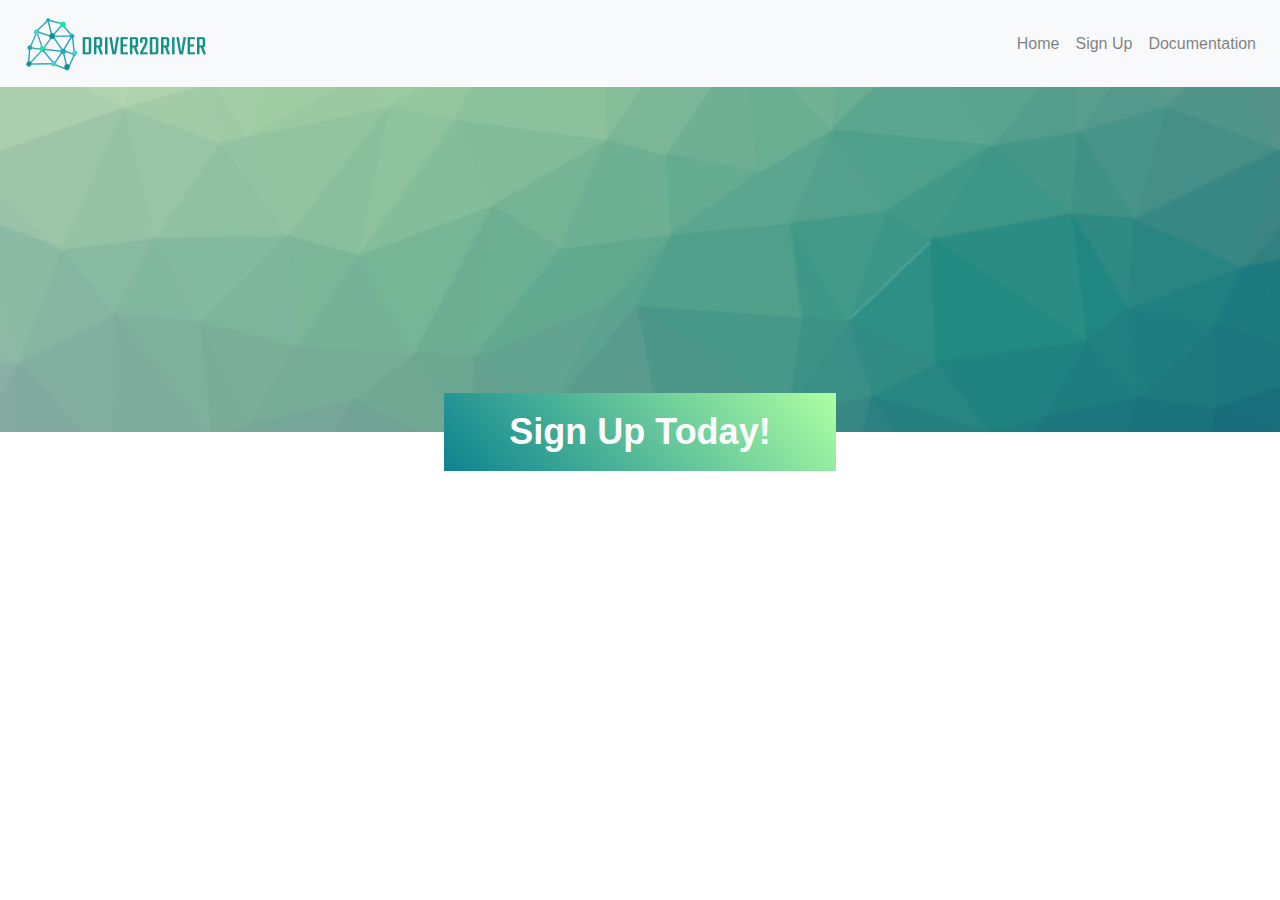
==== signup.html @ 65a9e49e "bruh moment" ====
<!doctype html>
<html>
<head>
<link rel="stylesheet" href="https://stackpath.bootstrapcdn.com/bootstrap/4.4.1/css/bootstrap.min.css" integrity="sha384-Vkoo8x4CGsO3+Hhxv8T/Q5PaXtkKtu6ug5TOeNV6gBiFeWPGFN9MuhOf23Q9Ifjh" crossorigin="anonymous">
<link rel="stylesheet" href="https://stackpath.bootstrapcdn.com/bootstrap/4.4.1/css/bootstrap.min.css" integrity="sha384-Vkoo8x4CGsO3+Hhxv8T/Q5PaXtkKtu6ug5TOeNV6gBiFeWPGFN9MuhOf23Q9Ifjh" crossorigin="anonymous">
<link rel="stylesheet" href="css/stylesheet.css">
<link rel="stylesheet" href="https://cdnjs.cloudflare.com/ajax/libs/animate.css/3.7.2/animate.min.css">
<link href="https://fonts.googleapis.com/css?family=Oswald&display=swap" rel="stylesheet">
      
</head>


<!---NavBar--->
<section id="nav-bar">
<nav class="navbar navbar-expand-lg  navbar-light bg-light justify-content-right sticky-top">
  <a href="index.html" class="navbar-brand"><img src="img/logo.png" class="img-fluid"> </a>
  <button class="navbar-toggler" type="button" data-toggle="collapse" data-target="#navbarNav" aria-controls="navbarNav" aria-expanded="false" aria-label="Toggle navigation">
	<span class="navbar-toggler-icon"></span>
  </button>
	<div class="collapse navbar-collapse justify-content-end" id="navbarNav">
		<ul class="nav navbar-nav">
		<li class="nav-item">
			<a class="nav-link" href="#">Home<span class="nav-pill sr-only">(current)</span></a>
		</li>
		<li class="nav-item">
			<a class="nav-link" href="#">Sign Up</a>
		</li>
		<li class="nav-item">
			<a class="nav-link" href="#">Documentation</a>
		</li>
		</ul>
		</div>
	</nav>
</section>

<!-- ##### Title Area Start ##### -->
    <div class="titleheader-area bg-img" style="background-image: url(img/cool-background.png);">
        <div class="titleheaderContent">
            <h2>Sign Up Today!</h2>
        </div>
    </div>
    <!-- bg gradients -->
    <div class="color-gradient"></div>
 <!-- ##### Title Area End ##### -->
---- css/stylesheet.css ----
/* title header */
.titleheader-area {
  position: relative;
  z-index: 10;
  width: 100%;
  height: 345px; }
  @media only screen and (min-width: 992px) and (max-width: 1199px) {
    .titleheader-area {
      height: 270px; } }
  @media only screen and (min-width: 768px) and (max-width: 991px) {
    .titleheader-area {
      height: 250px; } }
  @media only screen and (max-width: 767px) {
    .titleheader-area {
      height: 220px; } }
  .titleheader-area .titleheaderContent {
    position: absolute;
    width: 392px;
    height: 78px;
    bottom: -39px;
    left: 50%;
    margin-left: -196px;
    z-index: 100;
      background: rgb(13,130,145);
      background: linear-gradient(48deg, rgba(13,130,145,1) 0%, rgba(173,255,162,1) 100%);rgba(13,130,145,1) 100%); rgba(13,145,20,1) 100%);progid:DXImageTransform.Microsoft.gradient(startColorstr="#007eda",endColorstr="#fb1506",GradientType=1);
    text-align: center; }
    @media only screen and (max-width: 767px) {
      .titleheader-area .titleheaderContent {
        width: 280px;
        margin-left: -140px; } }
    .titleheader-area .titleheaderContent h2 {
      font-size: 36px;
      color: #ffffff;
      margin-bottom: 0;
      line-height: 78px;
      font-weight: 900; }
      @media only screen and (min-width: 768px) and (max-width: 991px) {
        .titleheader-area .titleheaderContent h2 {
          font-size: 30px; } }
      @media only screen and (max-width: 767px) {
        .titleheader-area .titleheaderContent h2 {
          font-size: 26px; } }

/* header image css */
.bg-img {
  background-position: center center;
  background-size: cover;
  background-repeat: no-repeat; }
  
.bg-overlay2 {
  position: relative;
  z-index: 2;
  background-position: center center;
  background-size: cover; }
  .bg-overlay2::after {
    background-color: rgba(21, 4, 48, 0.5);
    position: absolute;
    z-index: -1;
    top: 0;
    left: 0;
    width: 100%;
    height: 100%;
    content: ""; }

.flibson{
        font-family: 'Oswald', sans-serif;
        font-size: 48px;
        color: gray;
      }

.h3margin{
      margin-top: 12px;
      margin-left: 90px;
      margin-right: 90px;
}

/* Fonts and Text Classes */
.dmg {
	font-family: 'Oswald', sans-serif;
	font-weight: 900;
	padding: 50px 50px 20px; }

.fonttheme {
	font-family: 'Oswald', sans-serif;
	font-size: 150%;
      color:gray;
}
	
.fonttheme-sm {
	font-family: 'Oswald', sans-serif;
	font-size: 75%;
      padding: 25px 50px 25px 50px;
      }

.fonttheme-sm {
	font-family: 'Oswald', sans-serif;
	font-size: 75%;
      padding: 0px 50px 0px 50px;
      }
	
.fontpadding {
	padding: 25px 50px; }
	
/* Image Classes */

.smimg {
	padding: 70px 25px 20px 30px;
	max-width: 500px;
	width: 100%}
	
.image-fluid-custom {
	max-width: 400px; }
	
.fit {
	width: 225px;
	height: auto; }
	
.row {
	padding: 0 !important;
	margin: 0 !important; }
	
.bruhimage {
margin-top:  75px;  }

.margintop {
Margin-top:  100px; }

.marginfooter {
Margin-top:  100px; }
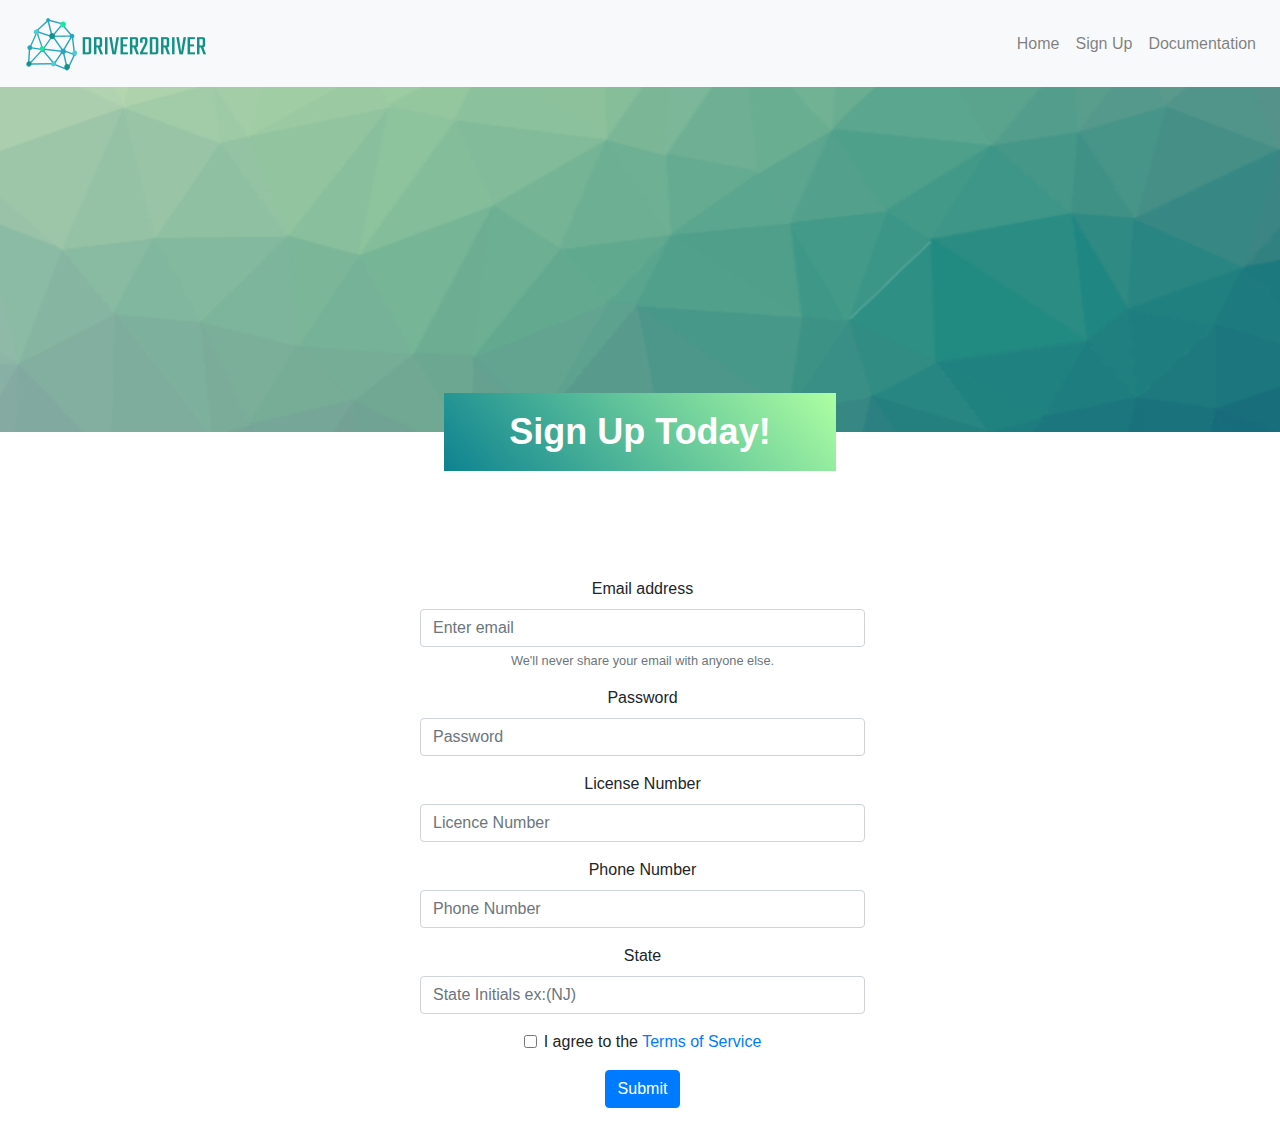
==== commit a19b67fe: "bruhhh" ====
--- a/signup.html
+++ b/signup.html
@@ -20,13 +20,13 @@
 	<div class="collapse navbar-collapse justify-content-end" id="navbarNav">
 		<ul class="nav navbar-nav">
 		<li class="nav-item">
-			<a class="nav-link" href="#">Home<span class="nav-pill sr-only">(current)</span></a>
+			<a class="nav-link" href="index.html">Home<span class="nav-pill sr-only">(current)</span></a>
 		</li>
 		<li class="nav-item">
 			<a class="nav-link" href="#">Sign Up</a>
 		</li>
 		<li class="nav-item">
-			<a class="nav-link" href="#">Documentation</a>
+			<a class="nav-link" href="https://github.com/davidwagenblast/drivertodriver/blob/master/README.md">Documentation</a>
 		</li>
 		</ul>
 		</div>
@@ -41,4 +41,39 @@
     </div>
     <!-- bg gradients -->
     <div class="color-gradient"></div>
- <!-- ##### Title Area End ##### -->+ <!-- ##### Title Area End ##### -->
+ <!--- Body --->
+ <section class="bruhimage">
+ <div>
+ <center>
+ <form  class="smimg">
+  <div class="form-group">
+    <label for="exampleInputEmail1">Email address</label>
+    <input type="email" class="form-control" id="exampleInputEmail1" aria-describedby="emailHelp" placeholder="Enter email">
+    <small id="emailHelp" class="form-text text-muted">We'll never share your email with anyone else.</small>
+  </div>
+  <div class="form-group">
+    <label for="exampleInputPassword1">Password</label>
+    <input type="password" class="form-control" id="exampleInputPassword1" placeholder="Password">
+  </div>
+   <div class="form-group">
+    <label for="exampleInputPassword1">License Number</label>
+    <input type="" class="form-control" id="exampleInputPassword1" placeholder="Licence Number">
+  </div>
+   <div class="form-group">
+    <label for="exampleInputPassword1">Phone Number</label>
+    <input type="" class="form-control" id="exampleInputPassword1" placeholder="Phone Number">
+  </div>
+     <div class="form-group">
+    <label for="exampleInputPassword1">State</label>
+    <input type="" class="form-control" id="exampleInputPassword1" placeholder="State Initials ex:(NJ)">
+  </div>
+  <div class="form-group form-check">
+    <input type="checkbox" class="form-check-input" id="exampleCheck1">
+    <label class="form-check-label" for="exampleCheck1">I agree to the <a href="tac.html">Terms of Service </a></label>
+  </div>
+  <a class="btn btn-primary" href="thanks.html" role="button">Submit</a>
+  </center>
+ </div>
+</form>
+ </html>